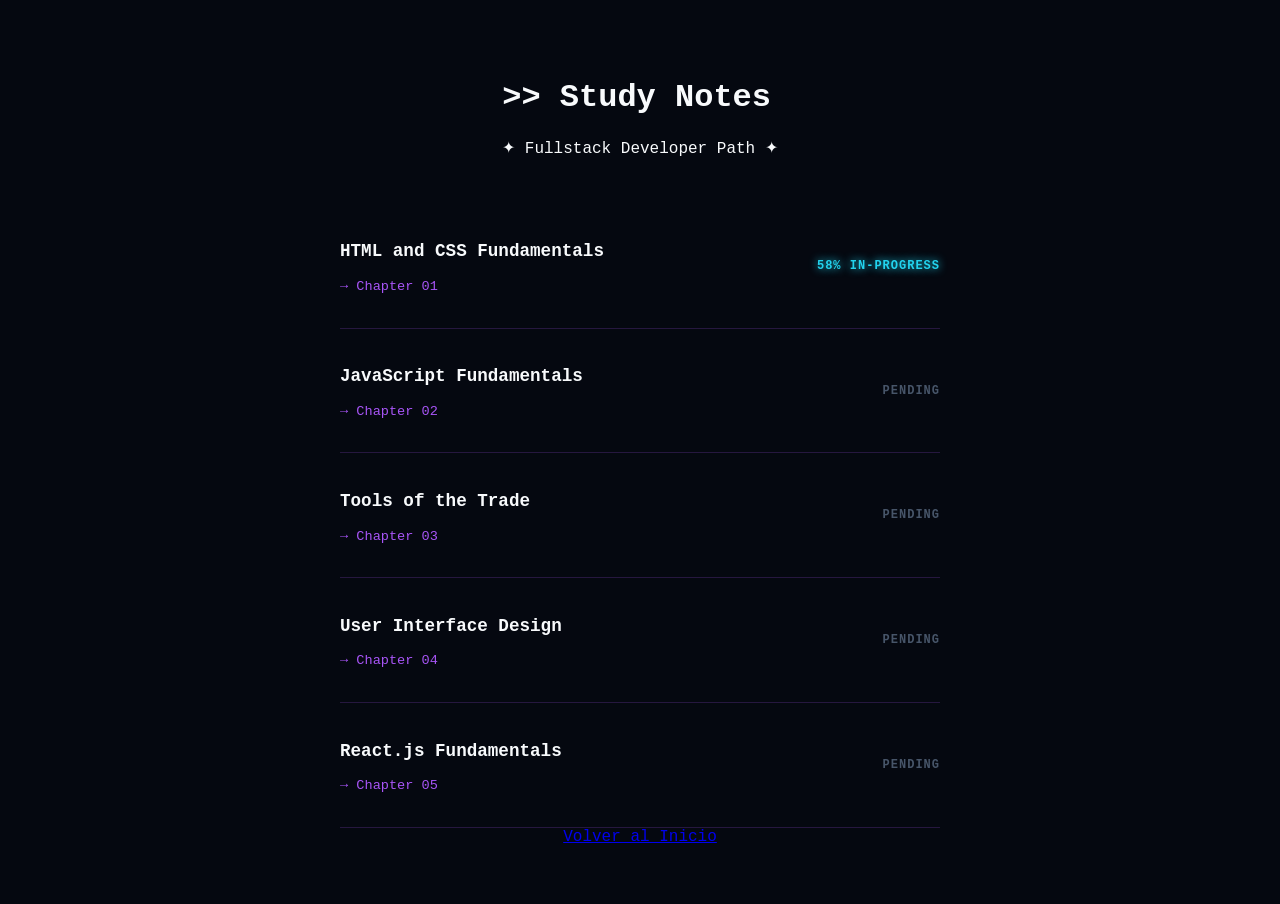
==== page 2/index.html @ 02c8d92d "first commit" ====
<!DOCTYPE html>
<html lang="en">
<head>
    <meta charset="UTF-8">
    <meta name="viewport" content="width=device-width, initial-scale=1.0">
    <title>Zams - Study Notes</title>
    <link rel="stylesheet" href="styles.css">
</head>
<body>

    <header class="card-profile">
        <div class="info">
            <h1>>> Study Notes</h1>
            <p class="sub">✦ Fullstack Developer Path ✦</p>
        </div>
    </header>

    <section class="notes-container">
        <div class="note-row">
            <div class="note-info">
                <h3>HTML and CSS Fundamentals</h3>
                <p>→ Chapter 01</p>
            </div>
            <span class="status in-progress">58% In-Progress</span>
        </div>

        <div class="note-row">
            <div class="note-info">
                <h3>JavaScript Fundamentals</h3>
                <p>→ Chapter 02</p>
            </div>
            <span class="status pending">Pending</span>
        </div>

        <div class="note-row">
            <div class="note-info">
                <h3>Tools of the Trade</h3>
                <p>→ Chapter 03</p>
            </div>
            <span class="status pending">Pending</span>
        </div>

        <div class="note-row">
            <div class="note-info">
                <h3>User Interface Design</h3>
                <p>→ Chapter 04</p>
            </div>
            <span class="status pending">Pending</span>
        </div>

        <div class="note-row">
            <div class="note-info">
                <h3>React.js Fundamentals</h3>
                <p>→ Chapter 05</p>
            </div>
            <span class="status pending">Pending</span>
        </div>
    </section>

   <a href="../index.html" class="btn">Volver al Inicio</a>

</body>
</html>
---- page 2/styles.css ----
:root {
    --background: #050810;
    --card: #0f172a;
    --purple: #a855f7;
    --cian: #22d3ee;
    --white: #f8fafc;
}

body {
    background-color: var(--background);
    color: var(--white);
    font-family: 'Courier New', Courier, monospace;
    display: flex;
    flex-direction: column;
    align-items: center;
    padding: 50px 20px; 
}



.notes-container {
    width: 100%;
    max-width: 600px;
    margin-top: 30px;
    display: flex;
    flex-direction: column;
}

.note-row {
    display: flex;
    justify-content: space-between;
    align-items: center;
    padding: 20px 0;
    border-bottom: 1px solid rgba(168, 85, 247, 0.2); 
    transition: 0.3s;
}

.note-row:hover {
    background: rgba(34, 211, 238, 0.03); 
}

.note-info h3 {
    font-size: 1.1rem;
    color: var(--white);
}

.note-info p {
    font-size: 0.85rem;
    color: var(--purple);
    margin-top: 5px;
}


.status {
    font-size: 0.75rem;
    font-weight: bold;
    text-transform: uppercase;
    letter-spacing: 1px;
}

.status.in-progress {
    color: var(--cian);
    text-shadow: 0 0 8px var(--cian);
}

.status.pending {
    color: #475569; 
}

.status.complete {
    color: #4ade80;  
    text-shadow: 0 0 8px #4ade80;
}
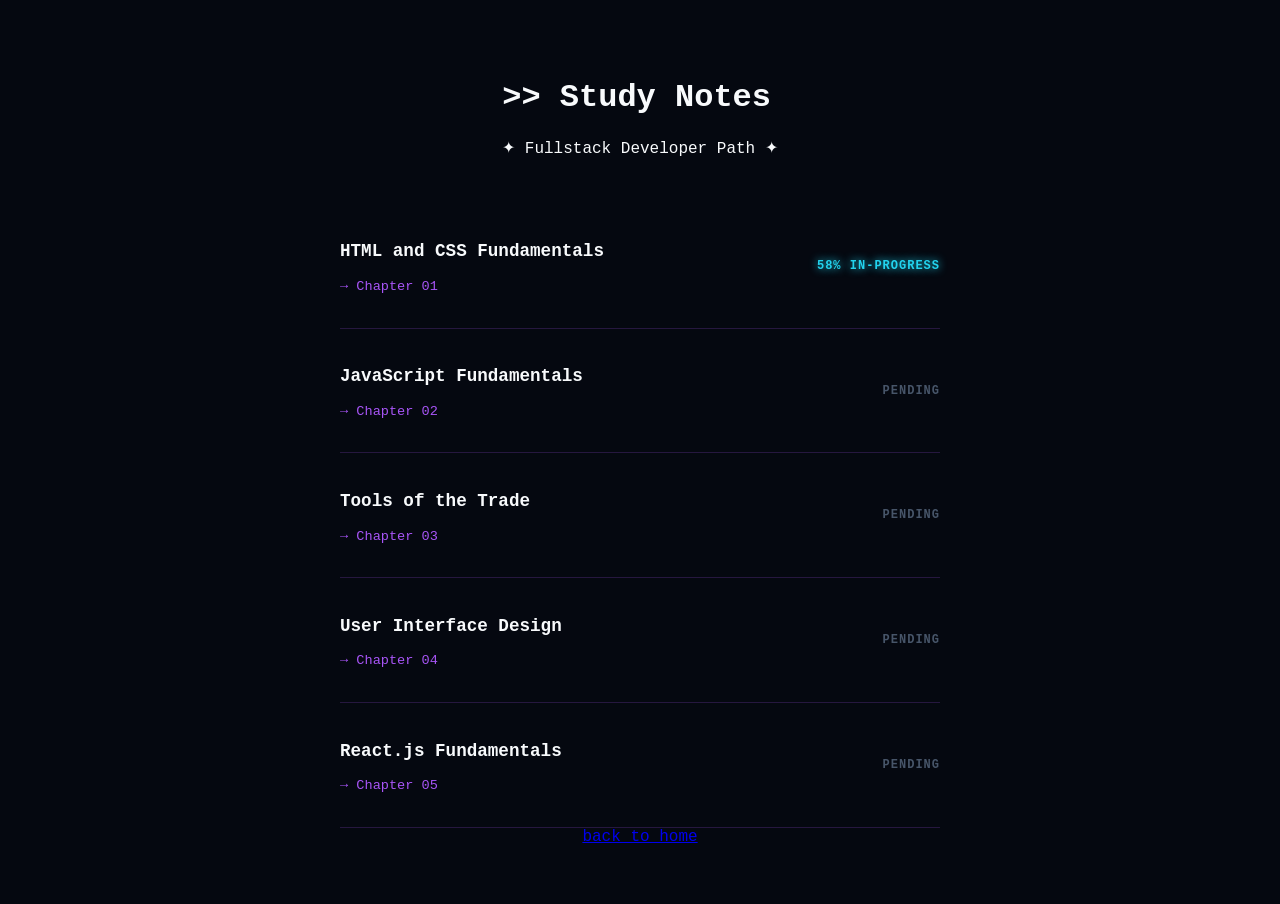
==== commit a1198317: "Change link text from 'Volver al Inicio' to 'back to home'" ====
--- a/page 2/index.html
+++ b/page 2/index.html
@@ -57,7 +57,7 @@
         </div>
     </section>
 
-   <a href="../index.html" class="btn">Volver al Inicio</a>
+   <a href="../index.html" class="btn">back to home</a>
 
 </body>
-</html>+</html>
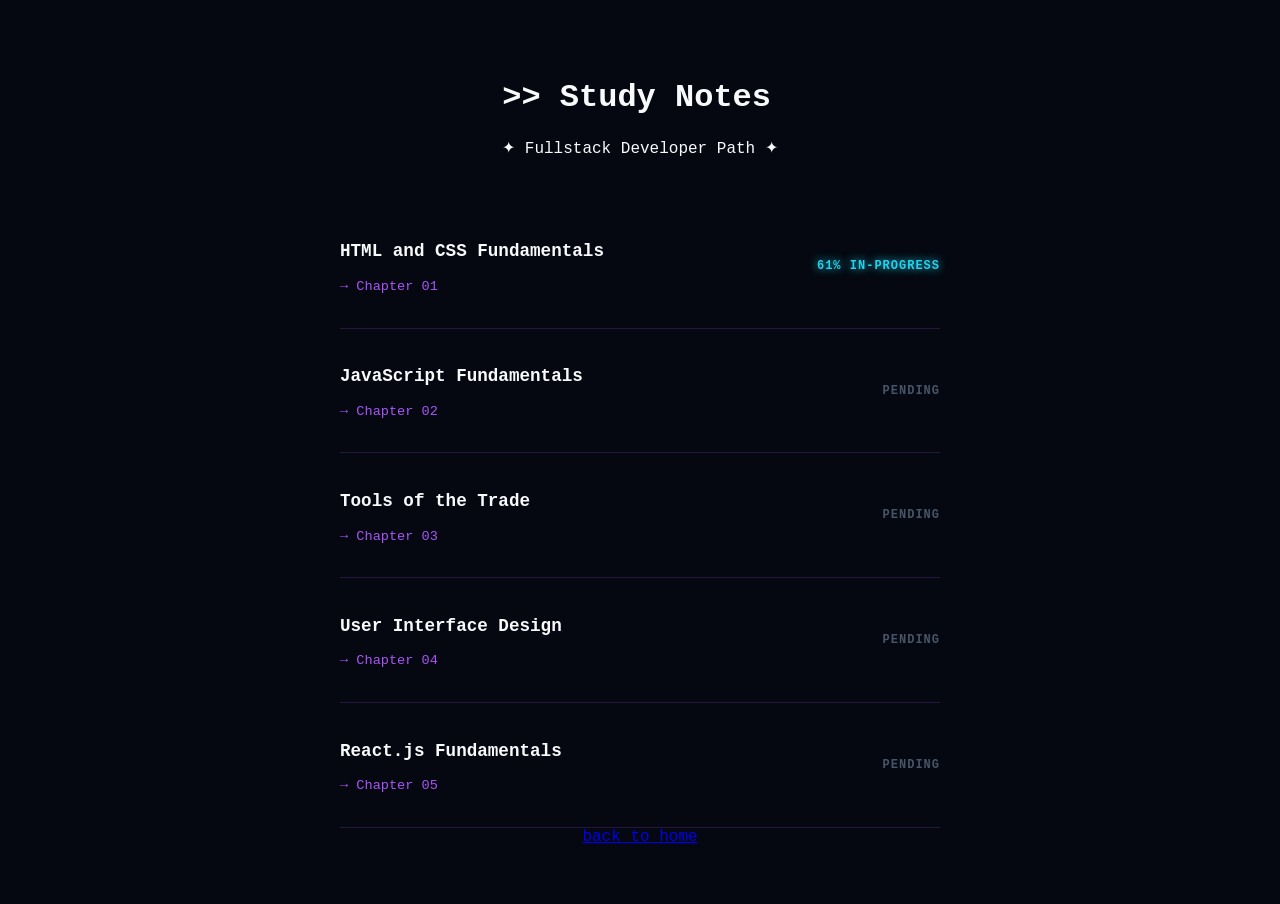
==== commit fc8b644e: "Update progress percentage in index.html" ====
--- a/page 2/index.html
+++ b/page 2/index.html
@@ -21,7 +21,7 @@
                 <h3>HTML and CSS Fundamentals</h3>
                 <p>→ Chapter 01</p>
             </div>
-            <span class="status in-progress">58% In-Progress</span>
+            <span class="status in-progress">61% In-Progress</span>
         </div>
 
         <div class="note-row">
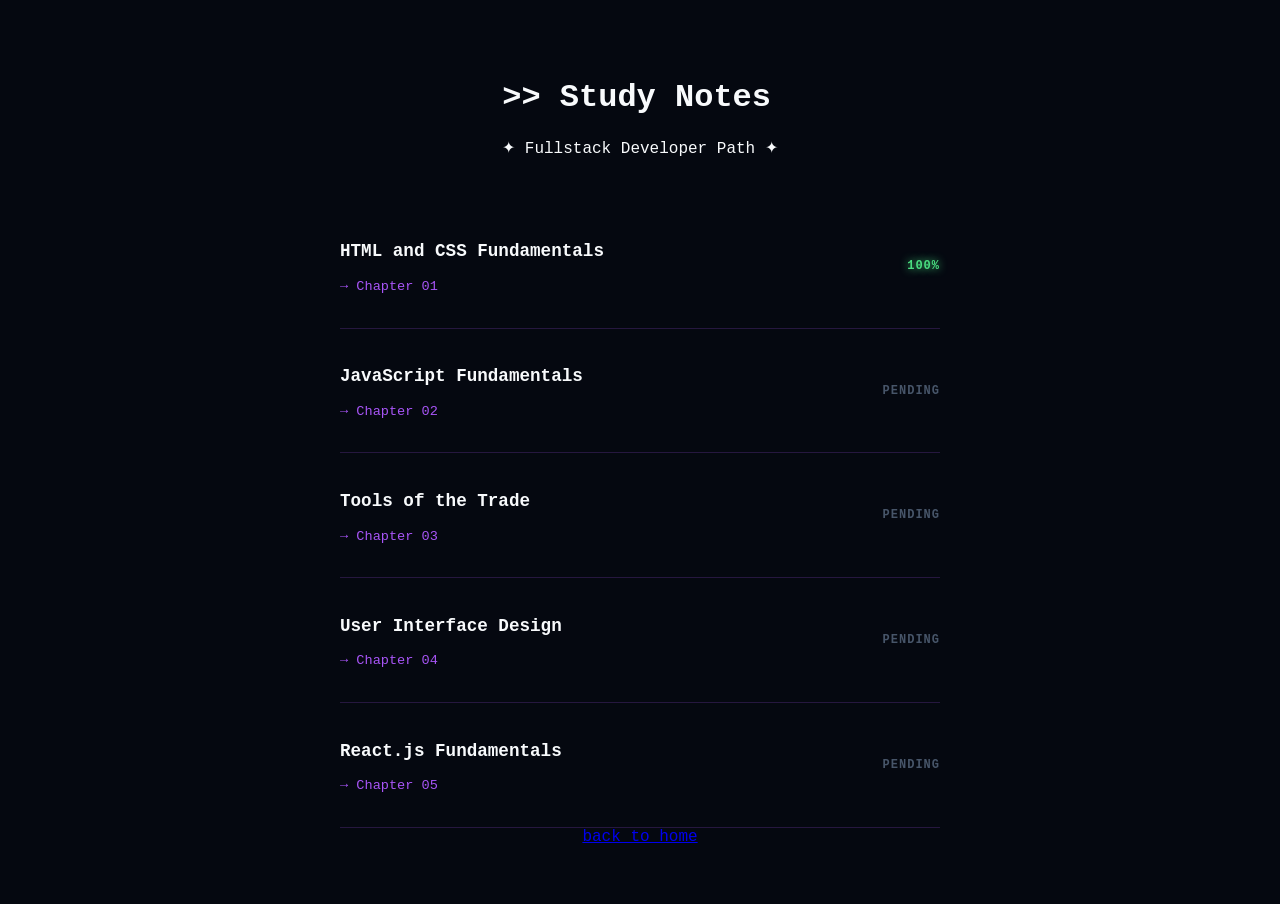
==== commit e5f31423: "Change status from 'In-Progress' to 'Complete'" ====
--- a/page 2/index.html
+++ b/page 2/index.html
@@ -21,7 +21,7 @@
                 <h3>HTML and CSS Fundamentals</h3>
                 <p>→ Chapter 01</p>
             </div>
-            <span class="status in-progress">61% In-Progress</span>
+            <span class="status complete">100%</span>
         </div>
 
         <div class="note-row">
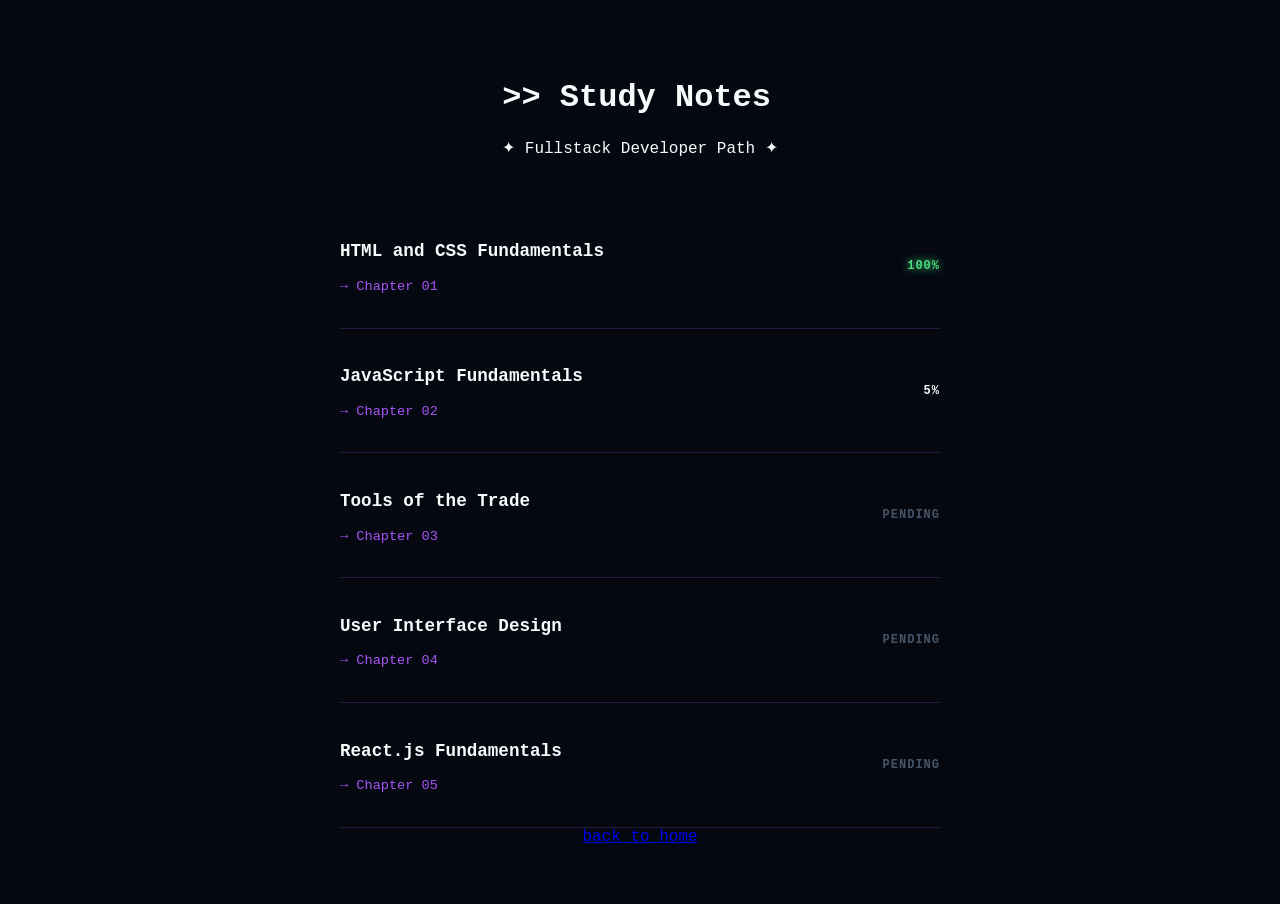
==== commit 5376c680: "Change status from 'Pending' to 'In Progress'" ====
--- a/page 2/index.html
+++ b/page 2/index.html
@@ -29,7 +29,7 @@
                 <h3>JavaScript Fundamentals</h3>
                 <p>→ Chapter 02</p>
             </div>
-            <span class="status pending">Pending</span>
+            <span class="status in progress">5%</span>
         </div>
 
         <div class="note-row">
